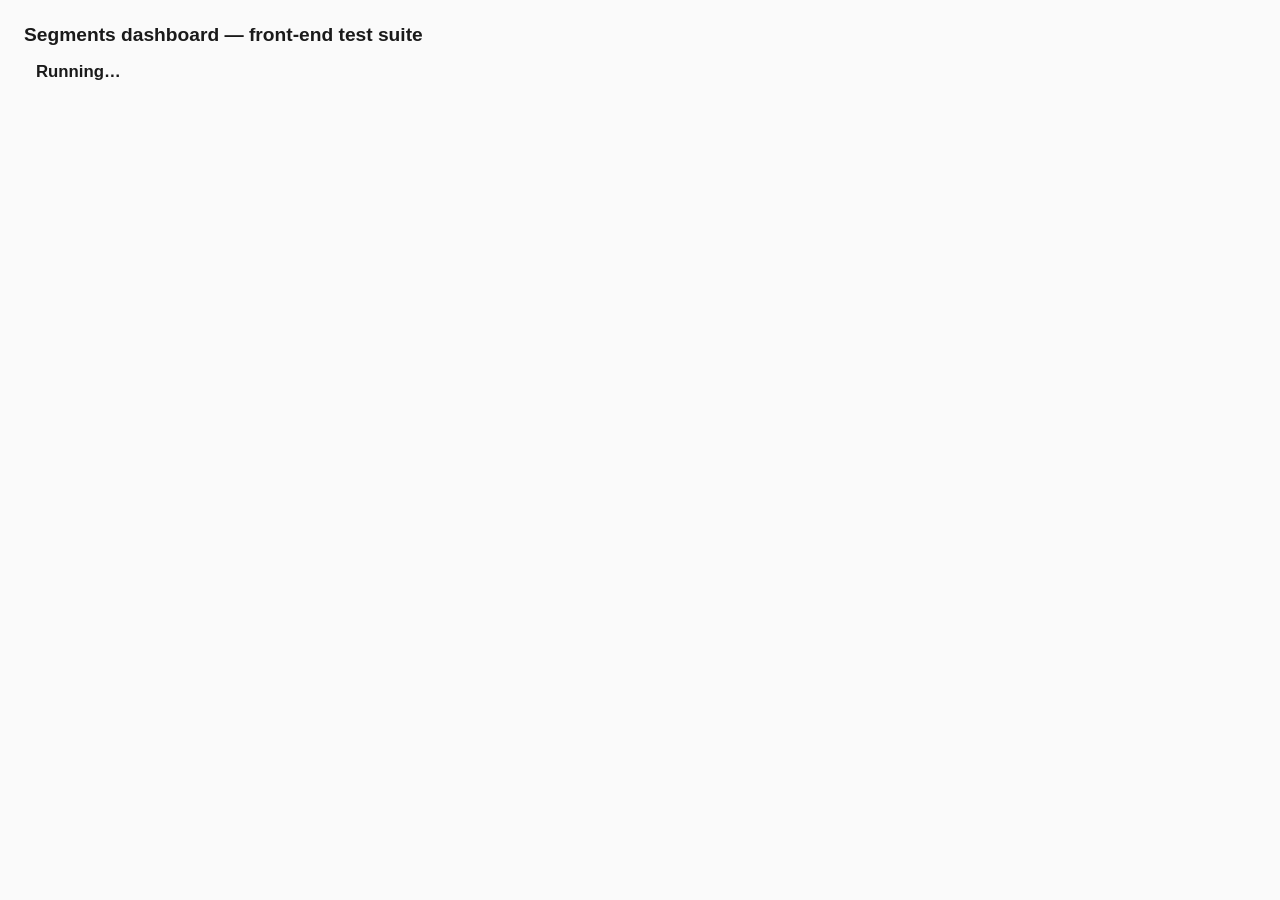
==== static/tests/runner.html @ a6619abe "Map tab: UTM37N map viewer merged from standalone project Ports the mapview canvas engine (pan/zoom/" ====
<!doctype html>
<html lang="en">
<head>
  <meta charset="utf-8">
  <meta name="viewport" content="width=device-width,initial-scale=1">
  <title>Front-end tests</title>
  <style>
    body { font-family: Bahnschrift, "Segoe UI", -apple-system, sans-serif; margin: 1.5rem; background: #fafafa; color: #1a1a1a; }
    h1 { font-size: 1.2rem; margin: 0 0 .5rem; }
    .summary { font-size: 1.05rem; font-weight: 700; padding: .5rem .75rem; border-radius: 6px; margin: 0 0 1rem; display: inline-block; }
    .summary.pass { background: #d9f2e0; color: #145a2e; }
    .summary.fail { background: #fbdcdc; color: #8f1616; }
    ul#results { list-style: none; padding: 0; margin: 0; max-width: 68rem; }
    li.result { padding: .35rem .5rem; border-bottom: 1px solid #e4e4e4; }
    li.result .badge { display: inline-block; width: 3.4rem; font-size: .72rem; font-weight: 700; letter-spacing: .04em; }
    li.result.pass .badge { color: #147a3c; }
    li.result.fail .badge { color: #c22525; }
    li.result.skip .badge { color: #8a6d1a; }
    li.result .name { font-size: .9rem; }
    li.result pre.detail { margin: .3rem 0 .2rem 3.9rem; padding: .4rem .6rem; background: #f1f1f1; border-radius: 4px; font-family: Consolas, monospace; font-size: .78rem; white-space: pre-wrap; overflow-x: auto; }
    /* Keep the dialog fixtures unobtrusive; .hidden mirrors the app stylesheet. */
    .hidden { display: none !important; }
    dialog.app-dialog { border: 1px solid #bbb; border-radius: 6px; }
  </style>
</head>
<body>
  <h1>Segments dashboard — front-end test suite</h1>
  <p id="summary" class="summary">Running…</p>
  <ul id="results"></ul>

  <!-- Fixture markup: ids copied verbatim from static/index.html so dialog.js
       (used by api.js on 401 and by views/transitions.js confirmations) finds
       its real elements. -->
  <dialog id="app-dialog" class="app-dialog">
    <form method="dialog" id="app-dialog-form" class="app-dialog-form">
      <h3 id="app-dialog-title"></h3>
      <p id="app-dialog-message"></p>
      <input id="app-dialog-input" class="hidden" type="text">
      <label id="app-dialog-select-label" class="app-dialog-select-label hidden"><span id="app-dialog-select-caption"></span>
        <select id="app-dialog-select"></select>
      </label>
      <div class="app-dialog-actions">
        <button type="button" id="app-dialog-cancel" class="ghost">Cancel</button>
        <button type="submit" id="app-dialog-confirm">OK</button>
      </div>
    </form>
  </dialog>

  <dialog id="login-dialog" class="app-dialog">
    <form id="login-form" class="app-dialog-form">
      <h3>Sign in</h3>
      <p>Select your name to continue.</p>
      <label>Name<select id="login-name" aria-label="Your name"></select></label>
      <label>Passcode<input id="login-passcode" type="password" autocomplete="current-password" placeholder="Leave blank unless configured"></label>
      <p id="login-error" class="login-error hidden"></p>
      <div class="app-dialog-actions">
        <button type="submit" id="login-submit">Sign in</button>
      </div>
    </form>
  </dialog>

  <script type="module">
    import { run, test } from './harness.js';

    const modules = [
      './test-dom.js',
      './test-state.js',
      './test-schema.js',
      './test-api.js',
      './test-resource-calculator.js',
      './test-portfolio-analysis.js',
      './test-navigation.js',
      './test-pipeline.js',
      './test-detail-form.js',
      './test-lead-assessment.js',
      './test-staking-letters.js',
      './test-lead-filters.js',
      './test-lead-kpis.js',
      './test-lead-create.js',
      './test-lead-summary.js',
      './test-header-menus.js',
      './test-transitions.js',
      './test-map.js',
      './test-live.js'
    ];

    for (const path of modules) {
      try {
        await import(path);
      } catch (err) {
        // A module that fails to even load is a failure, not a silent omission
        // — and registering it as a test keeps the beacon firing.
        const message = String(err && (err.message || err));
        test('module load: ' + path, () => { throw new Error(message); });
      }
    }

    await run();
  </script>
</body>
</html>
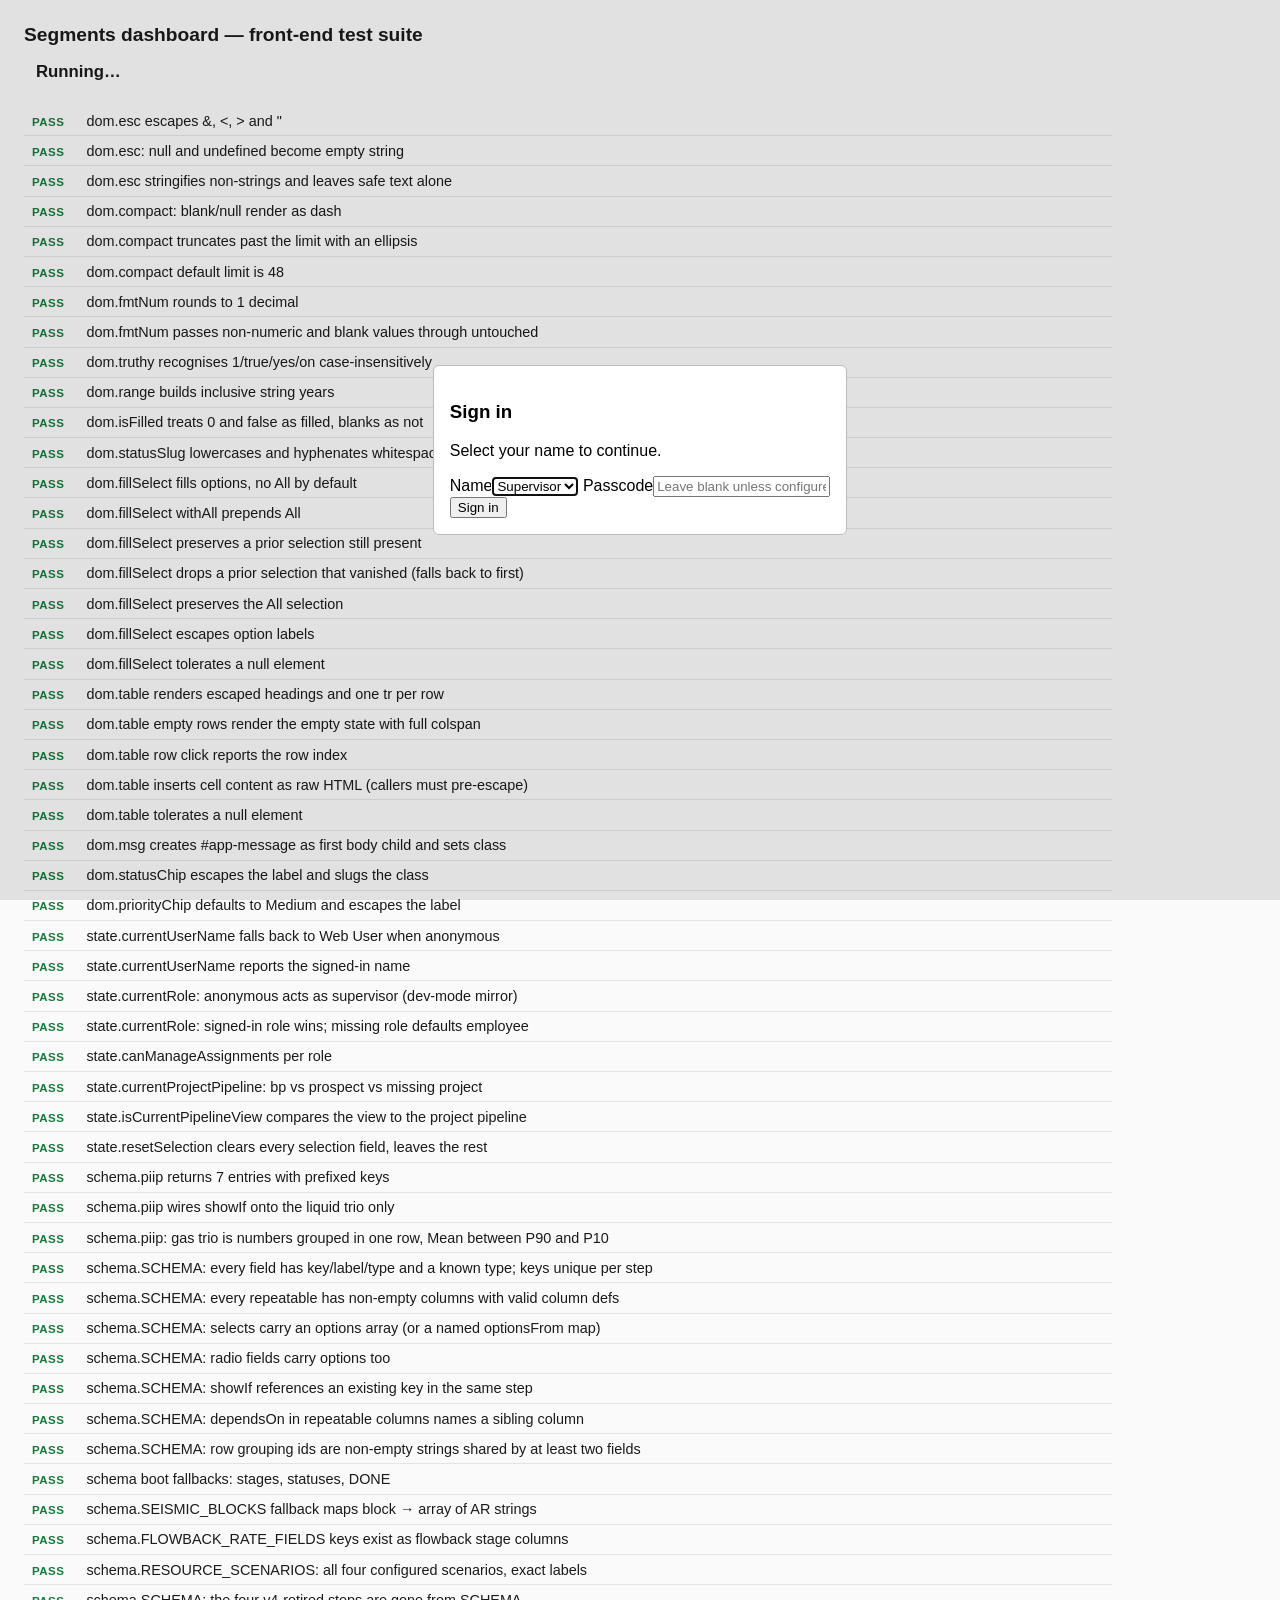
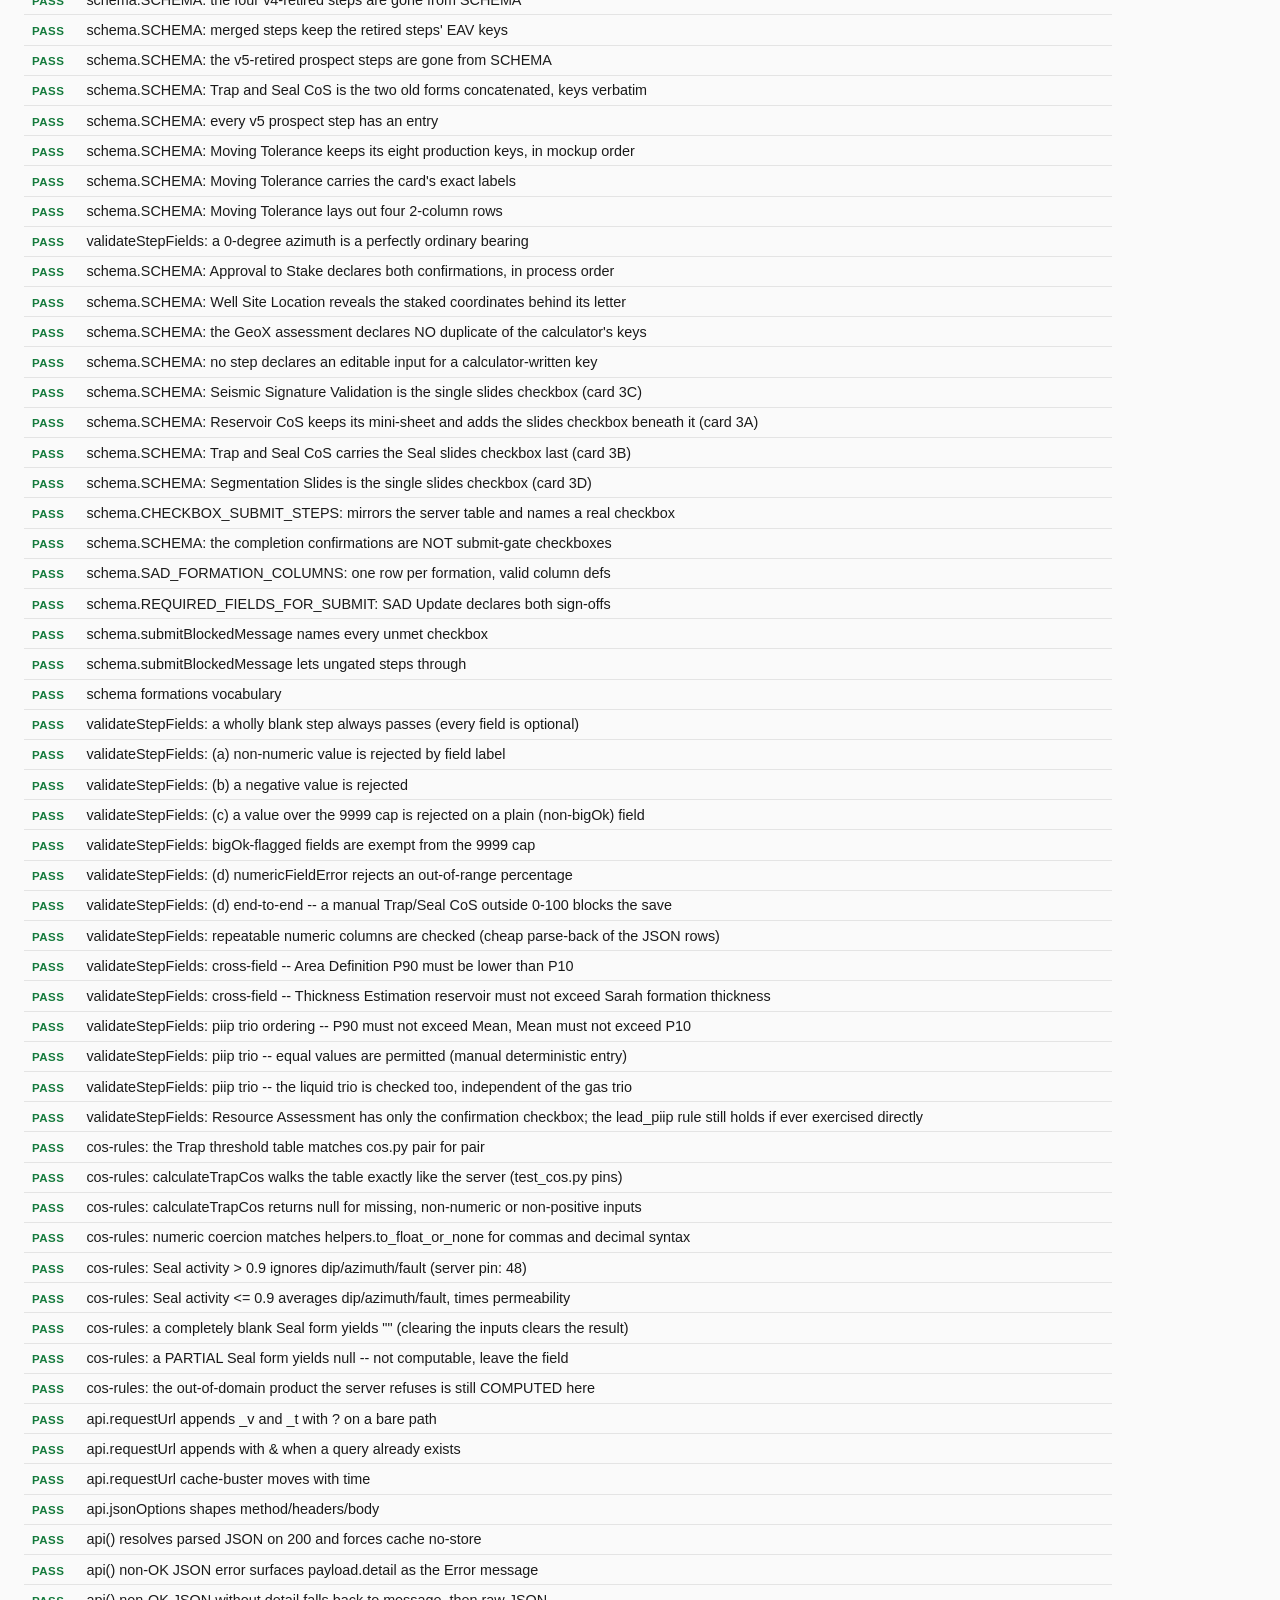
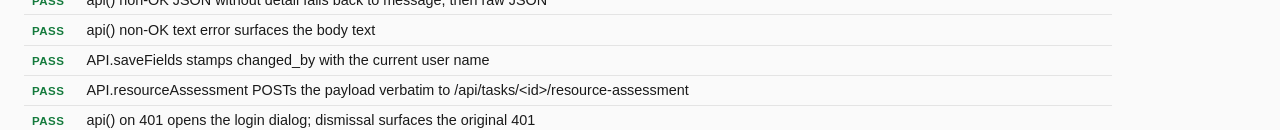
==== commit 636e764c: "Add live editable Trap and Seal CoS calculations Co-Authored-By: Claude Fable 5 <noreply@anthropic.c" ====
--- a/static/tests/runner.html
+++ b/static/tests/runner.html
@@ -66,6 +66,7 @@
       './test-dom.js',
       './test-state.js',
       './test-schema.js',
+      './test-cos-rules.js',
       './test-api.js',
       './test-resource-calculator.js',
       './test-portfolio-analysis.js',
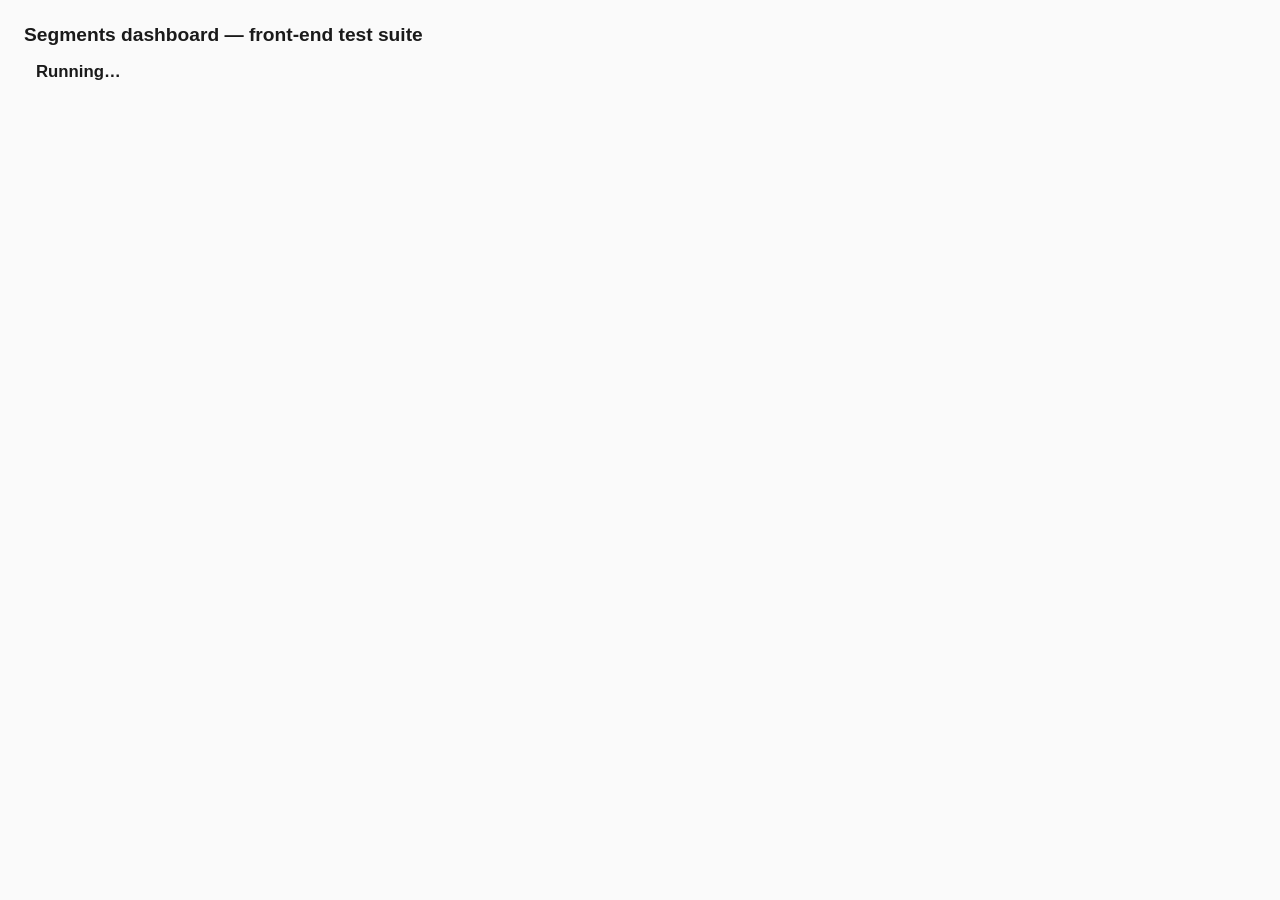
==== commit 435bf099: "Build project-free technical calculator workbench Co-Authored-By: Claude Fable 5 <noreply@anthropic." ====
--- a/static/tests/runner.html
+++ b/static/tests/runner.html
@@ -69,6 +69,7 @@
       './test-cos-rules.js',
       './test-api.js',
       './test-resource-calculator.js',
+      './test-calculators.js',
       './test-portfolio-analysis.js',
       './test-navigation.js',
       './test-pipeline.js',
